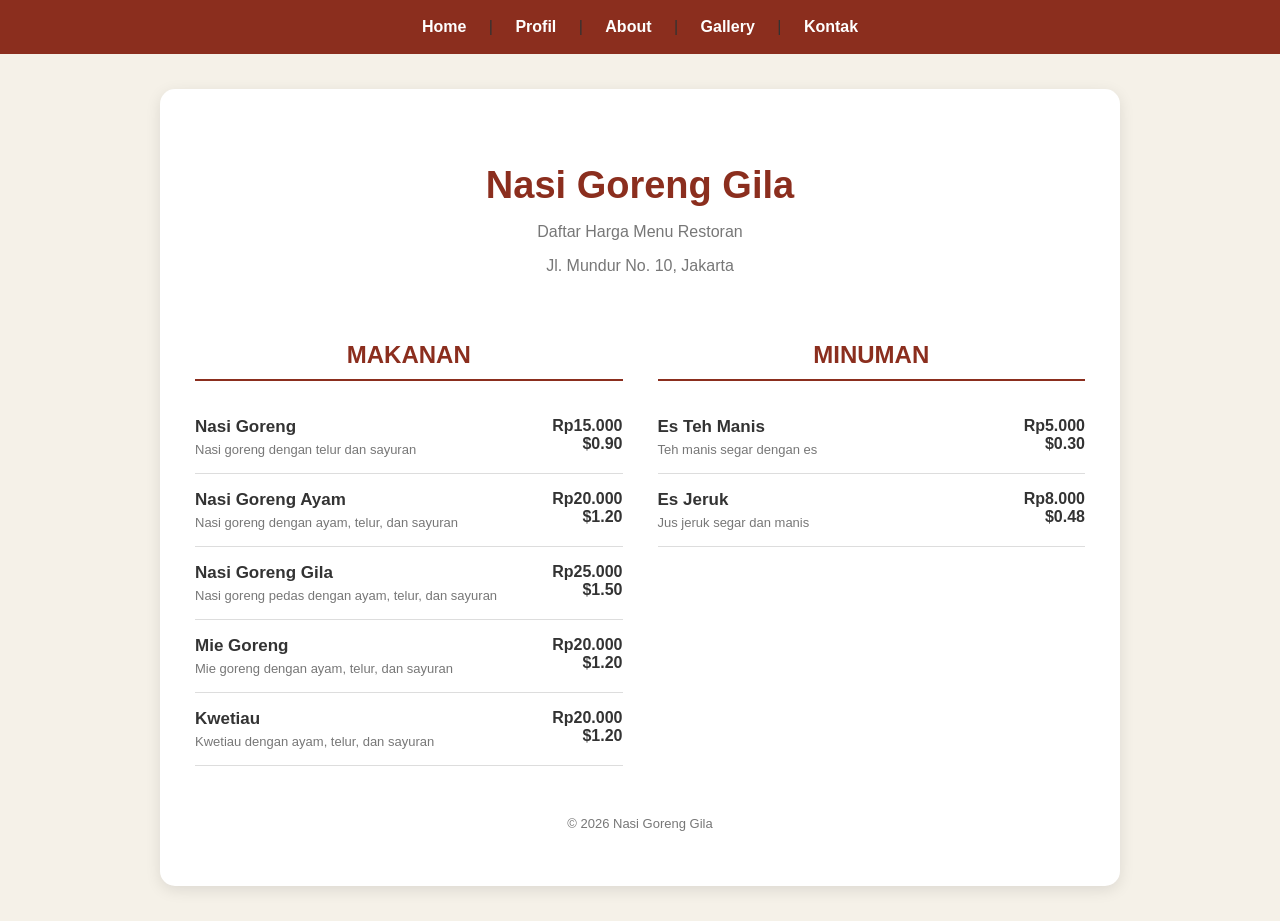
==== index.html @ 8429626a "web1p5" ====
<!DOCTYPE html>
<html lang="id">
<head>
    <meta charset="UTF-8">
    <meta name="viewport" content="width=device-width, initial-scale=1.0">
    <title>Nasi Goreng Gila - Home</title>
    <link rel="stylesheet" href="style.css">
</head>
<body>

    <nav>
        <a href="home.html">Home</a> |
        <a href="profil.html">Profil</a> |
        <a href="about.html">About</a> |
        <a href="gallery.html">Gallery</a> |
        <a href="contact.html">Kontak</a>
    </nav>

    <div class="container">
        <div class="card">

            <div class="hero">
                <h1>Nasi Goreng Gila</h1>
                <p>Daftar Harga Menu Restoran</p>
                <p>Jl. Mundur No. 10, Jakarta</p>
            </div>

            <div class="daftar-menu">

                <div class="kategori">
                    <h2>MAKANAN</h2>

                    <div class="item">
                        <div>
                            <div class="nama">Nasi Goreng</div>
                            <div class="deskripsi">Nasi goreng dengan telur dan sayuran</div>
                        </div>
                        <div class="harga">
                            Rp15.000<br>
                            &dollar;0.90
                        </div>
                    </div>

                    <div class="item">
                        <div>
                            <div class="nama">Nasi Goreng Ayam</div>
                            <div class="deskripsi">Nasi goreng dengan ayam, telur, dan sayuran</div>
                        </div>
                        <div class="harga">
                            Rp20.000<br>
                            &dollar;1.20
                        </div>
                    </div>

                    <div class="item">
                        <div>
                            <div class="nama">Nasi Goreng Gila</div>
                            <div class="deskripsi">Nasi goreng pedas dengan ayam, telur, dan sayuran</div>
                        </div>
                        <div class="harga">
                            Rp25.000<br>
                            &dollar;1.50
                        </div>
                    </div>

                    <div class="item">
                        <div>
                            <div class="nama">Mie Goreng</div>
                            <div class="deskripsi">Mie goreng dengan ayam, telur, dan sayuran</div>
                        </div>
                        <div class="harga">
                            Rp20.000<br>
                            &dollar;1.20
                        </div>
                    </div>

                    <div class="item">
                        <div>
                            <div class="nama">Kwetiau</div>
                            <div class="deskripsi">Kwetiau dengan ayam, telur, dan sayuran</div>
                        </div>
                        <div class="harga">
                            Rp20.000<br>
                            &dollar;1.20
                        </div>
                    </div>
                </div>

                <div class="kategori">
                    <h2>MINUMAN</h2>

                    <div class="item">
                        <div>
                            <div class="nama">Es Teh Manis</div>
                            <div class="deskripsi">Teh manis segar dengan es</div>
                        </div>
                        <div class="harga">
                            Rp5.000<br>
                            &dollar;0.30
                        </div>
                    </div>

                    <div class="item">
                        <div>
                            <div class="nama">Es Jeruk</div>
                            <div class="deskripsi">Jus jeruk segar dan manis</div>
                        </div>
                        <div class="harga">
                            Rp8.000<br>
                            &dollar;0.48
                        </div>
                    </div>
                </div>

            </div>

            <div class="footer">
                &copy; 2026 Nasi Goreng Gila
            </div>

        </div>
    </div>

</body>
</html>
---- style.css ----
* {
    box-sizing: border-box;
}

body {
    font-family: Arial, sans-serif;
    margin: 0;
    background-color: #f5f1e8;
    color: #333;
}

nav {
    background-color: #8b2e1e;
    padding: 18px;
    text-align: center;
}

nav a {
    color: white;
    text-decoration: none;
    margin: 0 18px;
    font-weight: bold;
}

nav a:hover {
    color: #ffd166;
}

.container {
    max-width: 1000px;
    margin: 35px auto;
    padding: 0 20px;
}

.card {
    background-color: white;
    border-radius: 15px;
    padding: 35px;
    box-shadow: 0 4px 15px rgba(0,0,0,0.1);
}

.hero {
    text-align: center;
    padding: 15px 0 30px;
}

.hero h1 {
    font-size: 38px;
    margin-bottom: 8px;
    color: #8b2e1e;
}

.hero p {
    color: #777;
}

.video {
    display: block;
    width: 550px;
    max-width: 100%;
    margin: 25px auto;
    border-radius: 12px;
}

.daftar-menu {
    display: flex;
    gap: 35px;
}

.kategori {
    flex: 1;
}

h2 {
    color: #8b2e1e;
    text-align: center;
    border-bottom: 2px solid #8b2e1e;
    padding-bottom: 10px;
}

.item {
    display: flex;
    justify-content: space-between;
    gap: 15px;
    padding: 16px 0;
    border-bottom: 1px solid #ddd;
}

.nama {
    font-weight: bold;
    font-size: 17px;
}

.deskripsi {
    color: #777;
    font-size: 13px;
    margin-top: 5px;
}

.harga {
    text-align: right;
    font-weight: bold;
    white-space: nowrap;
}

.judul-halaman {
    text-align: center;
    color: #8b2e1e;
    margin-bottom: 25px;
}

.isi {
    line-height: 1.8;
    text-align: center;
}

.gallery {
    display: flex;
    gap: 20px;
    justify-content: center;
    flex-wrap: wrap;
}

.gallery img {
    width: 280px;
    height: 190px;
    object-fit: cover;
    border-radius: 12px;
}

.contact {
    text-align: center;
    line-height: 2;
}

.footer {
    text-align: center;
    margin-top: 30px;
    padding: 20px;
    color: #777;
    font-size: 13px;
}

@media (max-width: 700px) {
    nav a {
        margin: 0 7px;
        font-size: 14px;
    }

    .daftar-menu {
        flex-direction: column;
    }

    .hero h1 {
        font-size: 30px;
    }
}
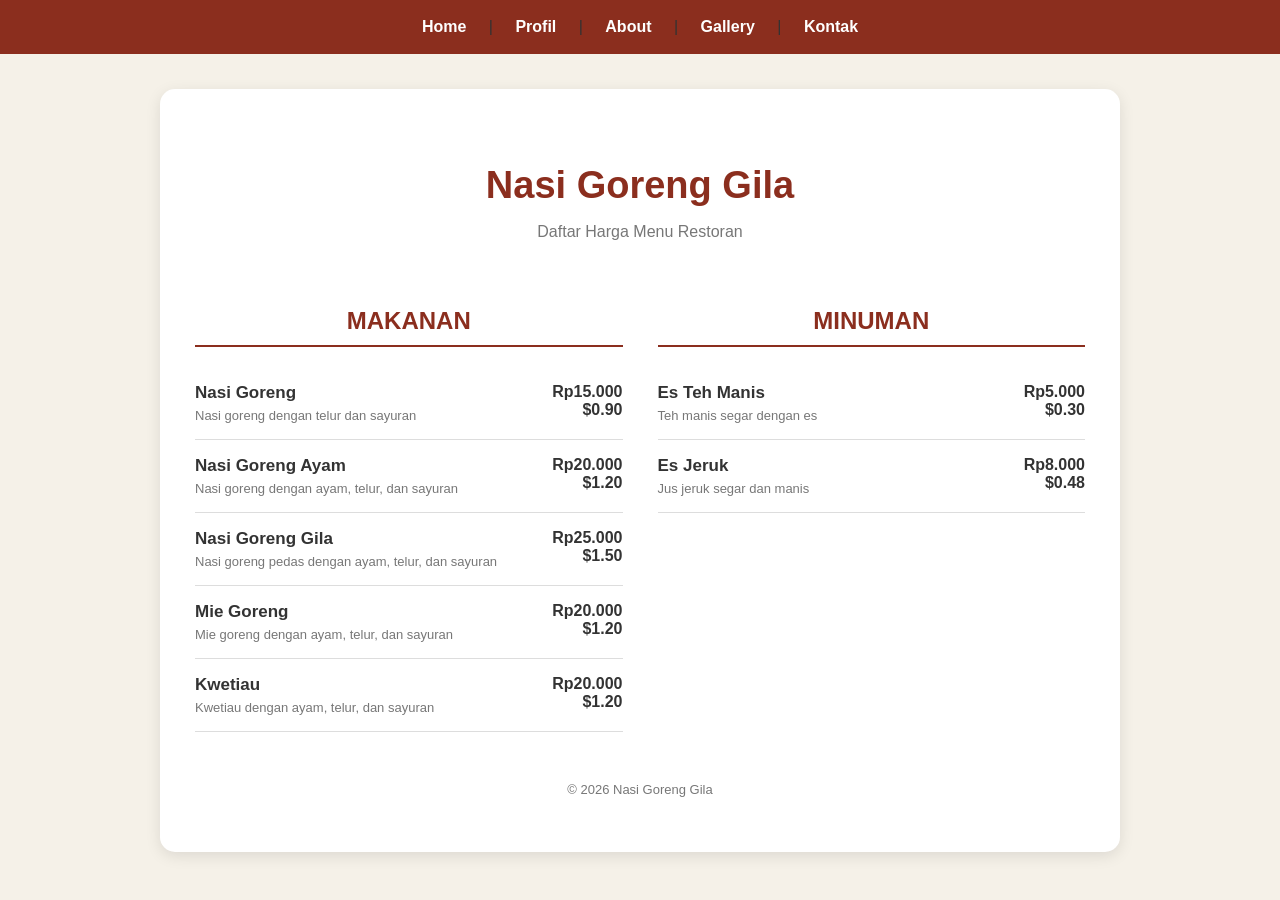
==== commit babb66fe: "Remove address from restaurant details Removed the address from the restaurant information." ====
--- a/index.html
+++ b/index.html
@@ -9,7 +9,7 @@
 <body>
 
     <nav>
-        <a href="home.html">Home</a> |
+        <a href="index.html">Home</a> |
         <a href="profil.html">Profil</a> |
         <a href="about.html">About</a> |
         <a href="gallery.html">Gallery</a> |
@@ -22,7 +22,6 @@
             <div class="hero">
                 <h1>Nasi Goreng Gila</h1>
                 <p>Daftar Harga Menu Restoran</p>
-                <p>Jl. Mundur No. 10, Jakarta</p>
             </div>
 
             <div class="daftar-menu">
@@ -122,4 +121,4 @@
     </div>
 
 </body>
-</html>+</html>
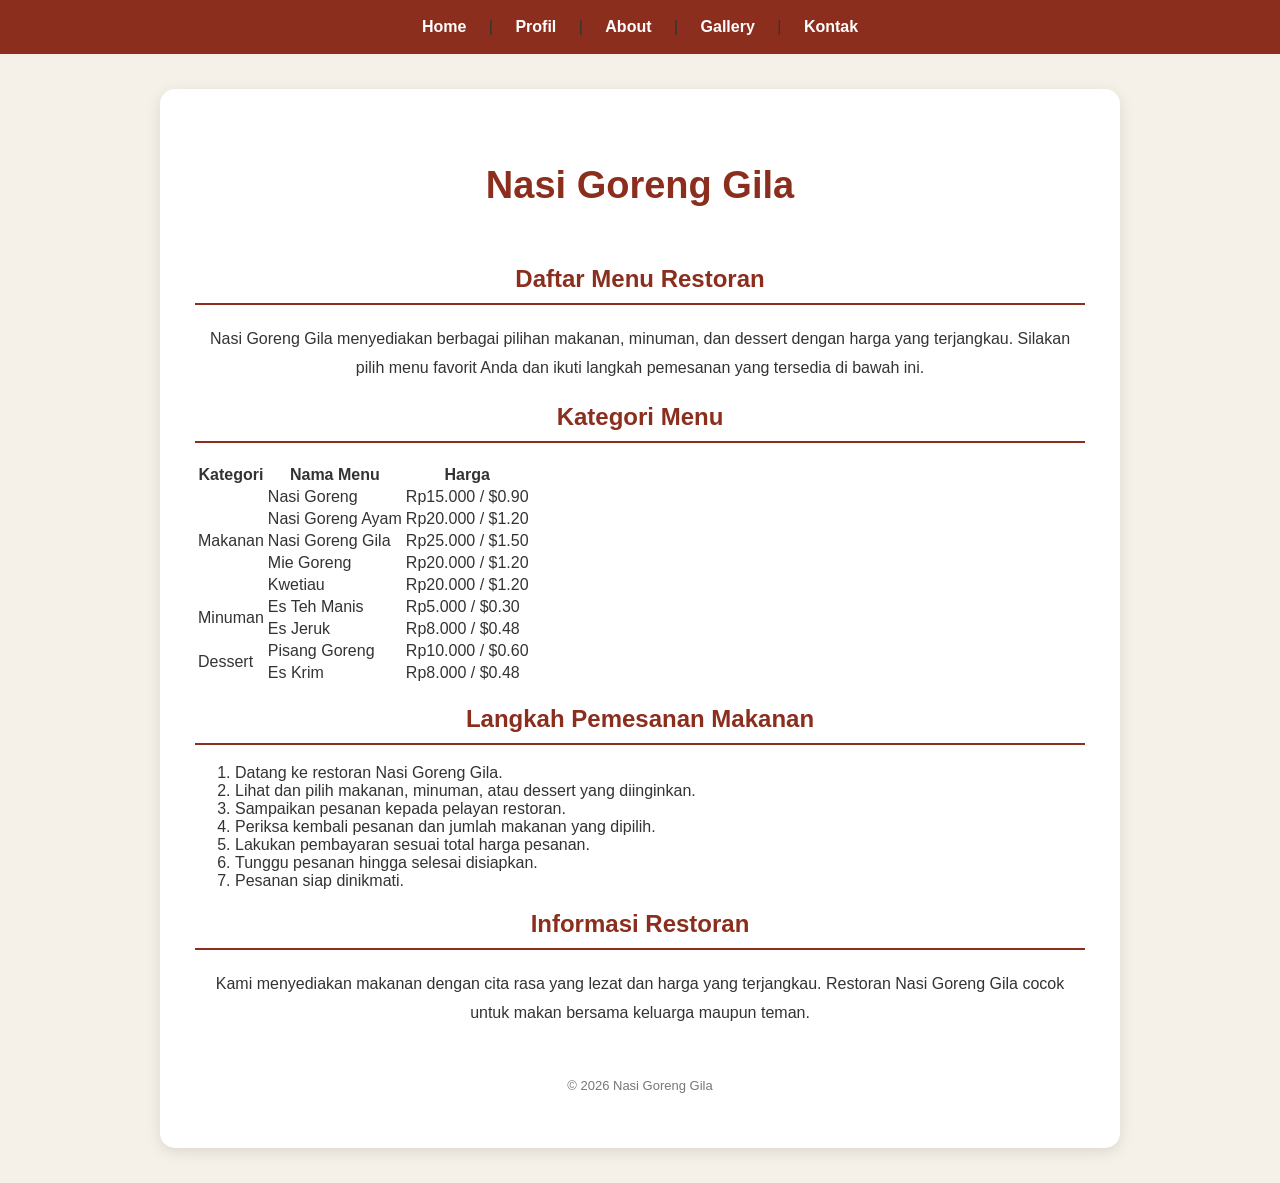
==== commit 323b36c7: "Update index.html" ====
--- a/index.html
+++ b/index.html
@@ -6,6 +6,7 @@
     <title>Nasi Goreng Gila - Home</title>
     <link rel="stylesheet" href="style.css">
 </head>
+
 <body>
 
     <nav>
@@ -17,107 +18,106 @@
     </nav>
 
     <div class="container">
+
         <div class="card">
 
             <div class="hero">
                 <h1>Nasi Goreng Gila</h1>
-                <p>Daftar Harga Menu Restoran</p>
             </div>
 
-            <div class="daftar-menu">
+            <h2>Daftar Menu Restoran</h2>
 
-                <div class="kategori">
-                    <h2>MAKANAN</h2>
+            <p class="isi">
+                Nasi Goreng Gila menyediakan berbagai pilihan makanan,
+                minuman, dan dessert dengan harga yang terjangkau.
+                Silakan pilih menu favorit Anda dan ikuti langkah
+                pemesanan yang tersedia di bawah ini.
+            </p>
 
-                    <div class="item">
-                        <div>
-                            <div class="nama">Nasi Goreng</div>
-                            <div class="deskripsi">Nasi goreng dengan telur dan sayuran</div>
-                        </div>
-                        <div class="harga">
-                            Rp15.000<br>
-                            &dollar;0.90
-                        </div>
-                    </div>
+            <h2>Kategori Menu</h2>
 
-                    <div class="item">
-                        <div>
-                            <div class="nama">Nasi Goreng Ayam</div>
-                            <div class="deskripsi">Nasi goreng dengan ayam, telur, dan sayuran</div>
-                        </div>
-                        <div class="harga">
-                            Rp20.000<br>
-                            &dollar;1.20
-                        </div>
-                    </div>
+            <table class="tabel-menu">
+                <tr>
+                    <th>Kategori</th>
+                    <th>Nama Menu</th>
+                    <th>Harga</th>
+                </tr>
 
-                    <div class="item">
-                        <div>
-                            <div class="nama">Nasi Goreng Gila</div>
-                            <div class="deskripsi">Nasi goreng pedas dengan ayam, telur, dan sayuran</div>
-                        </div>
-                        <div class="harga">
-                            Rp25.000<br>
-                            &dollar;1.50
-                        </div>
-                    </div>
+                <tr>
+                    <td rowspan="5">Makanan</td>
+                    <td>Nasi Goreng</td>
+                    <td>Rp15.000 / &dollar;0.90</td>
+                </tr>
 
-                    <div class="item">
-                        <div>
-                            <div class="nama">Mie Goreng</div>
-                            <div class="deskripsi">Mie goreng dengan ayam, telur, dan sayuran</div>
-                        </div>
-                        <div class="harga">
-                            Rp20.000<br>
-                            &dollar;1.20
-                        </div>
-                    </div>
+                <tr>
+                    <td>Nasi Goreng Ayam</td>
+                    <td>Rp20.000 / &dollar;1.20</td>
+                </tr>
 
-                    <div class="item">
-                        <div>
-                            <div class="nama">Kwetiau</div>
-                            <div class="deskripsi">Kwetiau dengan ayam, telur, dan sayuran</div>
-                        </div>
-                        <div class="harga">
-                            Rp20.000<br>
-                            &dollar;1.20
-                        </div>
-                    </div>
-                </div>
+                <tr>
+                    <td>Nasi Goreng Gila</td>
+                    <td>Rp25.000 / &dollar;1.50</td>
+                </tr>
 
-                <div class="kategori">
-                    <h2>MINUMAN</h2>
+                <tr>
+                    <td>Mie Goreng</td>
+                    <td>Rp20.000 / &dollar;1.20</td>
+                </tr>
 
-                    <div class="item">
-                        <div>
-                            <div class="nama">Es Teh Manis</div>
-                            <div class="deskripsi">Teh manis segar dengan es</div>
-                        </div>
-                        <div class="harga">
-                            Rp5.000<br>
-                            &dollar;0.30
-                        </div>
-                    </div>
+                <tr>
+                    <td>Kwetiau</td>
+                    <td>Rp20.000 / &dollar;1.20</td>
+                </tr>
 
-                    <div class="item">
-                        <div>
-                            <div class="nama">Es Jeruk</div>
-                            <div class="deskripsi">Jus jeruk segar dan manis</div>
-                        </div>
-                        <div class="harga">
-                            Rp8.000<br>
-                            &dollar;0.48
-                        </div>
-                    </div>
-                </div>
+                <tr>
+                    <td rowspan="2">Minuman</td>
+                    <td>Es Teh Manis</td>
+                    <td>Rp5.000 / &dollar;0.30</td>
+                </tr>
 
-            </div>
+                <tr>
+                    <td>Es Jeruk</td>
+                    <td>Rp8.000 / &dollar;0.48</td>
+                </tr>
+
+                <tr>
+                    <td rowspan="2">Dessert</td>
+                    <td>Pisang Goreng</td>
+                    <td>Rp10.000 / &dollar;0.60</td>
+                </tr>
+
+                <tr>
+                    <td>Es Krim</td>
+                    <td>Rp8.000 / &dollar;0.48</td>
+                </tr>
+            </table>
+
+            <h2>Langkah Pemesanan Makanan</h2>
+
+            <ol>
+                <li>Datang ke restoran Nasi Goreng Gila.</li>
+                <li>Lihat dan pilih makanan, minuman, atau dessert yang diinginkan.</li>
+                <li>Sampaikan pesanan kepada pelayan restoran.</li>
+                <li>Periksa kembali pesanan dan jumlah makanan yang dipilih.</li>
+                <li>Lakukan pembayaran sesuai total harga pesanan.</li>
+                <li>Tunggu pesanan hingga selesai disiapkan.</li>
+                <li>Pesanan siap dinikmati.</li>
+            </ol>
+
+            <h2>Informasi Restoran</h2>
+
+            <p class="isi">
+                Kami menyediakan makanan dengan cita rasa yang lezat
+                dan harga yang terjangkau. Restoran Nasi Goreng Gila
+                cocok untuk makan bersama keluarga maupun teman.
+            </p>
 
             <div class="footer">
                 &copy; 2026 Nasi Goreng Gila
             </div>
 
         </div>
+
     </div>
 
 </body>
